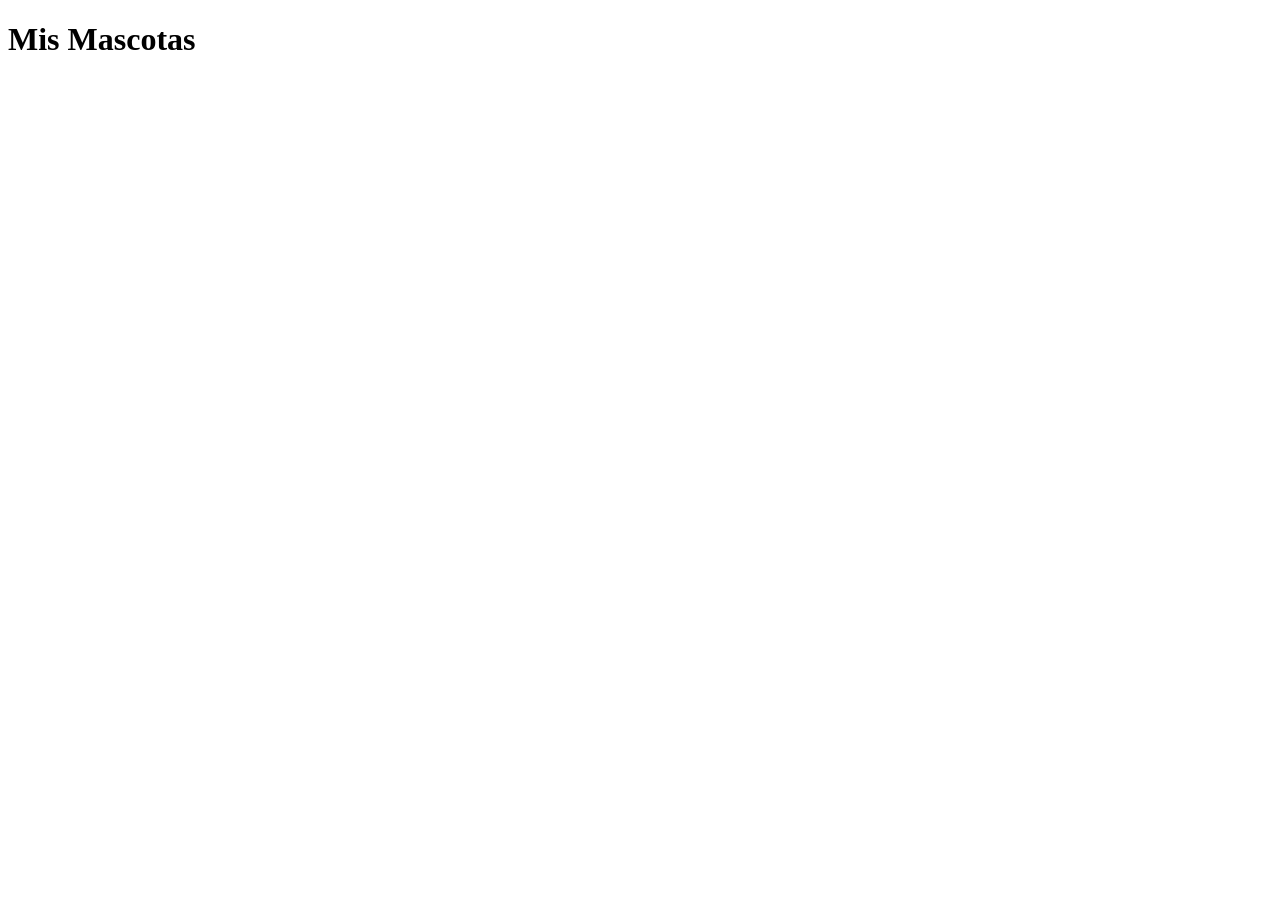
==== mascotas.html @ d918975a "Update mascotas.html" ====
<!DOCTYPE html>
<html lang="en">
<head>
    <meta charset="UTF-8">
    <meta name="viewport" content="width=device-width, initial-scale=1.0">
    <title>Mis Mascotas</title>
</head>
<body>
    <header>
        <h1>Mis Mascotas</h1>
    </header>

    <section>
        <img src="https://wallpapers.com/images/featured/imagenes-de-perros-lindos-5bx95j335o5r2np9.jpg" alt="">
    </section>

</body>
</html>
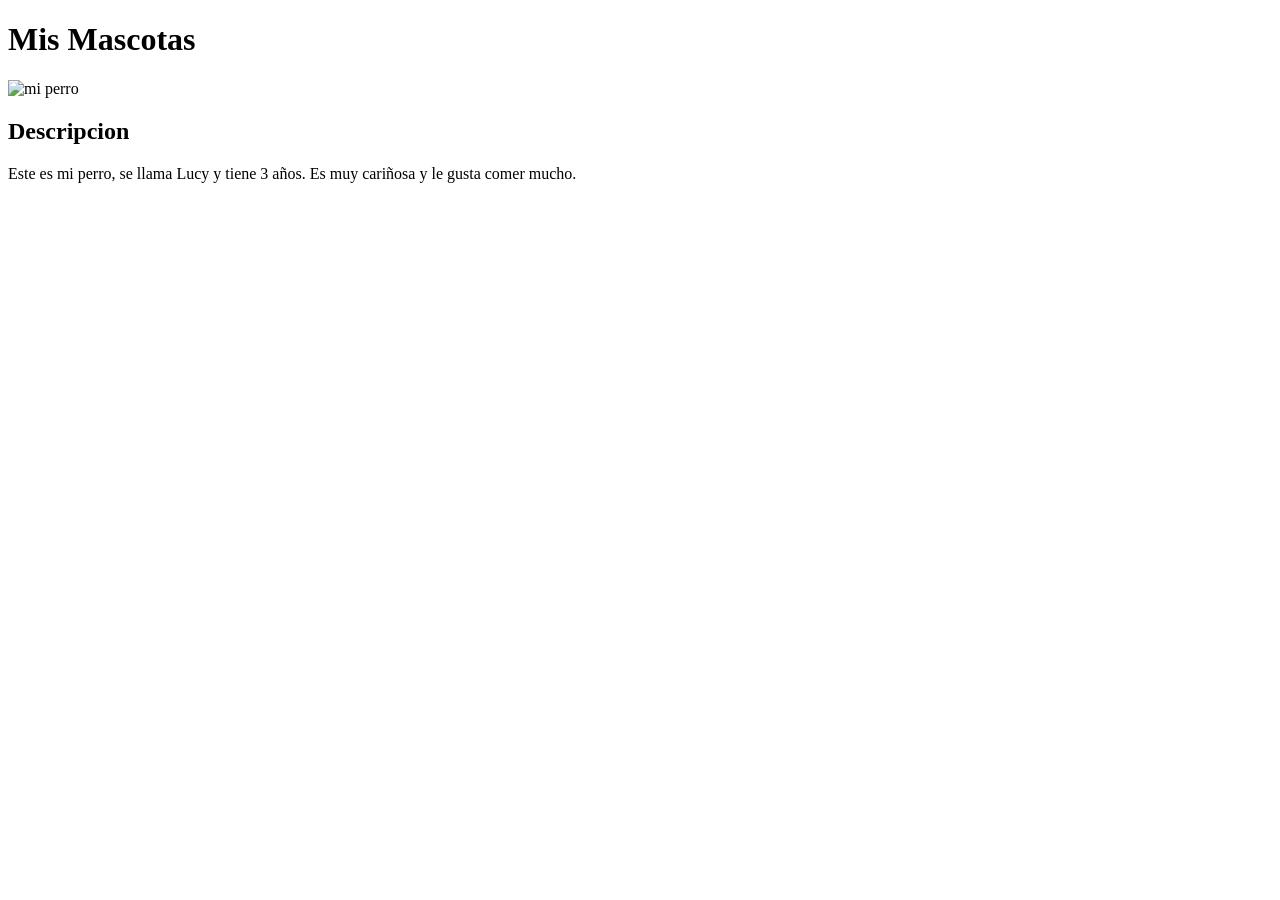
==== commit a06068db: "Update mascotas.html" ====
--- a/mascotas.html
+++ b/mascotas.html
@@ -9,9 +9,12 @@
     <header>
         <h1>Mis Mascotas</h1>
     </header>
-
-    <section>
-        <img src="https://wallpapers.com/images/featured/imagenes-de-perros-lindos-5bx95j335o5r2np9.jpg" alt="">
+    <section></article>
+        <img src="https://wallpapers.com/images/featured/imagenes-de-perros-lindos-5bx95j335o5r2np9.jpg" alt="mi perro" width="300">
+        <article>
+            <h2>Descripcion</h2>
+            <p>Este es mi perro, se llama Lucy y tiene 3 años. Es muy cariñosa y le gusta comer mucho.</p>
+        </article> 
     </section>
 
 </body>
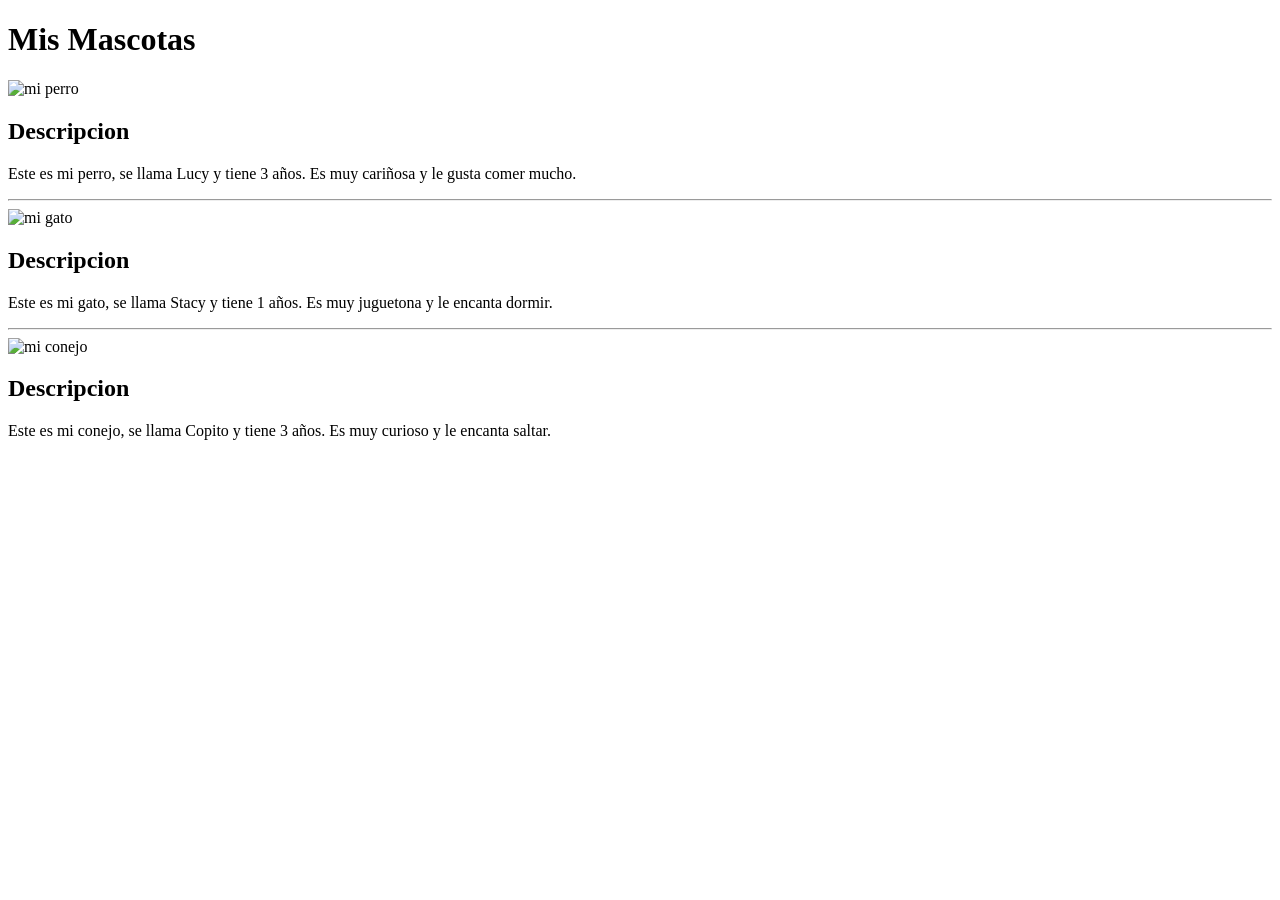
==== commit 9f88594c: "Add cat and rabbit sections to mascotas.html Added descriptions and images for a cat and a rabbit." ====
--- a/mascotas.html
+++ b/mascotas.html
@@ -9,13 +9,25 @@
     <header>
         <h1>Mis Mascotas</h1>
     </header>
+
     <section></article>
         <img src="https://wallpapers.com/images/featured/imagenes-de-perros-lindos-5bx95j335o5r2np9.jpg" alt="mi perro" width="300">
         <article>
             <h2>Descripcion</h2>
             <p>Este es mi perro, se llama Lucy y tiene 3 años. Es muy cariñosa y le gusta comer mucho.</p>
-        </article> 
+        </article>
+        <hr>
+        <img src="https://cdn.create.vista.com/api/media/small/2846910/stock-photo-baby-cat-portrait" alt="mi gato" width="300">
+        <article>
+            <h2>Descripcion</h2>
+            <p>Este es mi gato, se llama Stacy y tiene 1 años. Es muy juguetona y le encanta dormir.</p>
+        </article>
+        <hr>
+        <img src="https://w0.peakpx.com/wallpaper/147/457/HD-wallpaper-cute-rabbit-cute-forest-rabbit-bunny.jpg" alt="mi conejo" width="300">
+        <article>
+            <h2>Descripcion</h2>
+            <p>Este es mi conejo, se llama Copito y tiene 3 años. Es muy curioso y le encanta saltar.</p>
+        </article>
     </section>
-
 </body>
 </html>
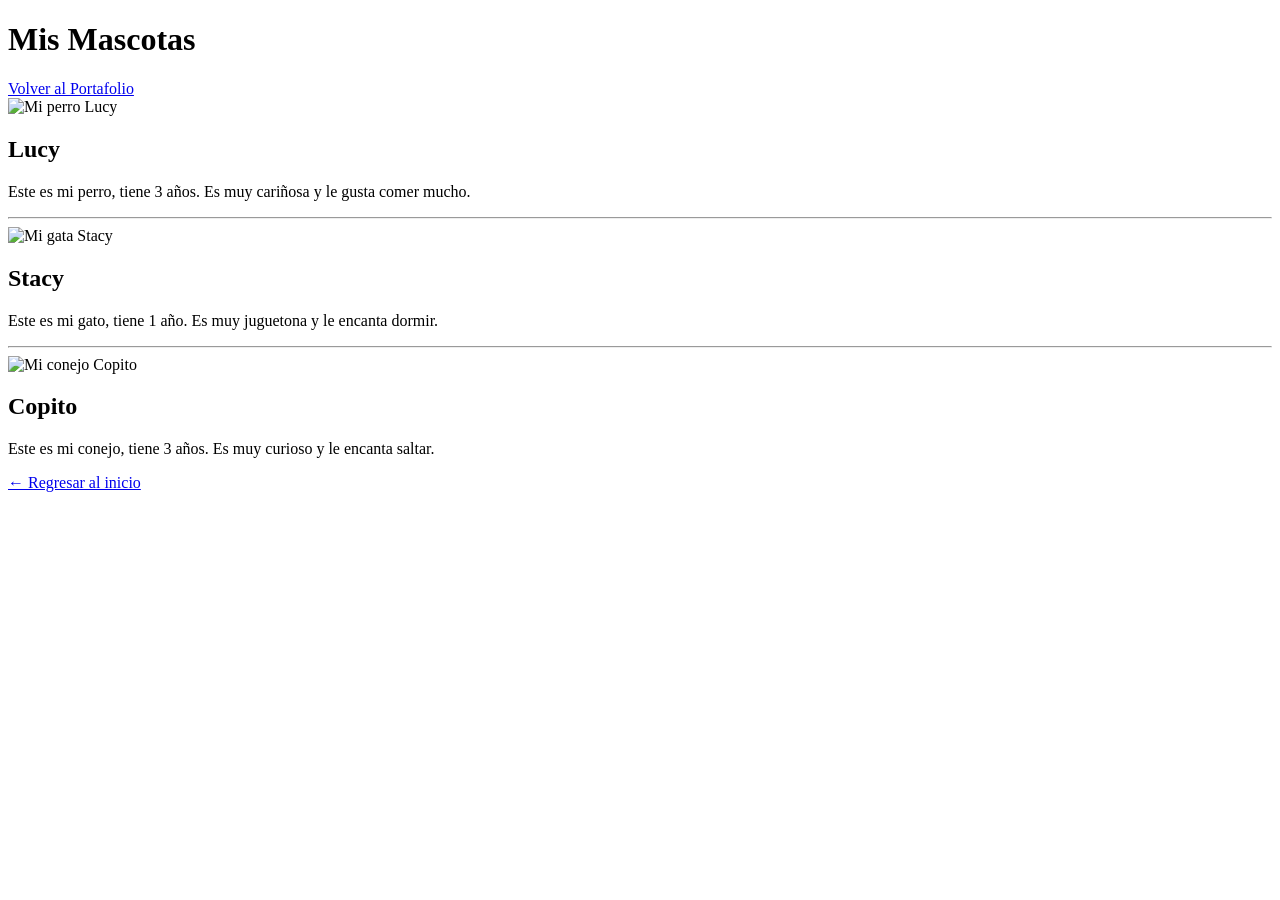
==== commit 4b706b72: "Refactor mascotas.html with new structure and content Updated the HTML structure, changed language t" ====
--- a/mascotas.html
+++ b/mascotas.html
@@ -1,33 +1,45 @@
 <!DOCTYPE html>
-<html lang="en">
+<html lang="es">
 <head>
     <meta charset="UTF-8">
     <meta name="viewport" content="width=device-width, initial-scale=1.0">
     <title>Mis Mascotas</title>
+    <link rel="stylesheet" href="styles.css">
 </head>
 <body>
     <header>
         <h1>Mis Mascotas</h1>
+        <nav>
+            <a href="index.html">Volver al Portafolio</a>
+        </nav>
     </header>
 
-    <section></article>
-        <img src="https://wallpapers.com/images/featured/imagenes-de-perros-lindos-5bx95j335o5r2np9.jpg" alt="mi perro" width="300">
-        <article>
-            <h2>Descripcion</h2>
-            <p>Este es mi perro, se llama Lucy y tiene 3 años. Es muy cariñosa y le gusta comer mucho.</p>
-        </article>
-        <hr>
-        <img src="https://cdn.create.vista.com/api/media/small/2846910/stock-photo-baby-cat-portrait" alt="mi gato" width="300">
-        <article>
-            <h2>Descripcion</h2>
-            <p>Este es mi gato, se llama Stacy y tiene 1 años. Es muy juguetona y le encanta dormir.</p>
-        </article>
-        <hr>
-        <img src="https://w0.peakpx.com/wallpaper/147/457/HD-wallpaper-cute-rabbit-cute-forest-rabbit-bunny.jpg" alt="mi conejo" width="300">
-        <article>
-            <h2>Descripcion</h2>
-            <p>Este es mi conejo, se llama Copito y tiene 3 años. Es muy curioso y le encanta saltar.</p>
-        </article>
-    </section>
+    <main>
+        <section>
+            <article>
+                <img src="https://wallpapers.com/images/featured/imagenes-de-perros-lindos-5bx95j335o5r2np9.jpg" alt="Mi perro Lucy" width="300">
+                <h2>Lucy</h2>
+                <p>Este es mi perro, tiene 3 años. Es muy cariñosa y le gusta comer mucho.</p>
+            </article>
+            <hr>
+
+            <article>
+                <img src="https://cdn.create.vista.com/api/media/small/2846910/stock-photo-baby-cat-portrait" alt="Mi gata Stacy" width="300">
+                <h2>Stacy</h2>
+                <p>Este es mi gato, tiene 1 año. Es muy juguetona y le encanta dormir.</p>
+            </article>
+            <hr>
+
+            <article>
+                <img src="https://w0.peakpx.com/wallpaper/147/457/HD-wallpaper-cute-rabbit-cute-forest-rabbit-bunny.jpg" alt="Mi conejo Copito" width="300">
+                <h2>Copito</h2>
+                <p>Este es mi conejo, tiene 3 años. Es muy curioso y le encanta saltar.</p>
+            </article>
+        </section>
+    </main>
+
+    <footer>
+        <p><a href="index.html">← Regresar al inicio</a></p>
+    </footer>
 </body>
 </html>
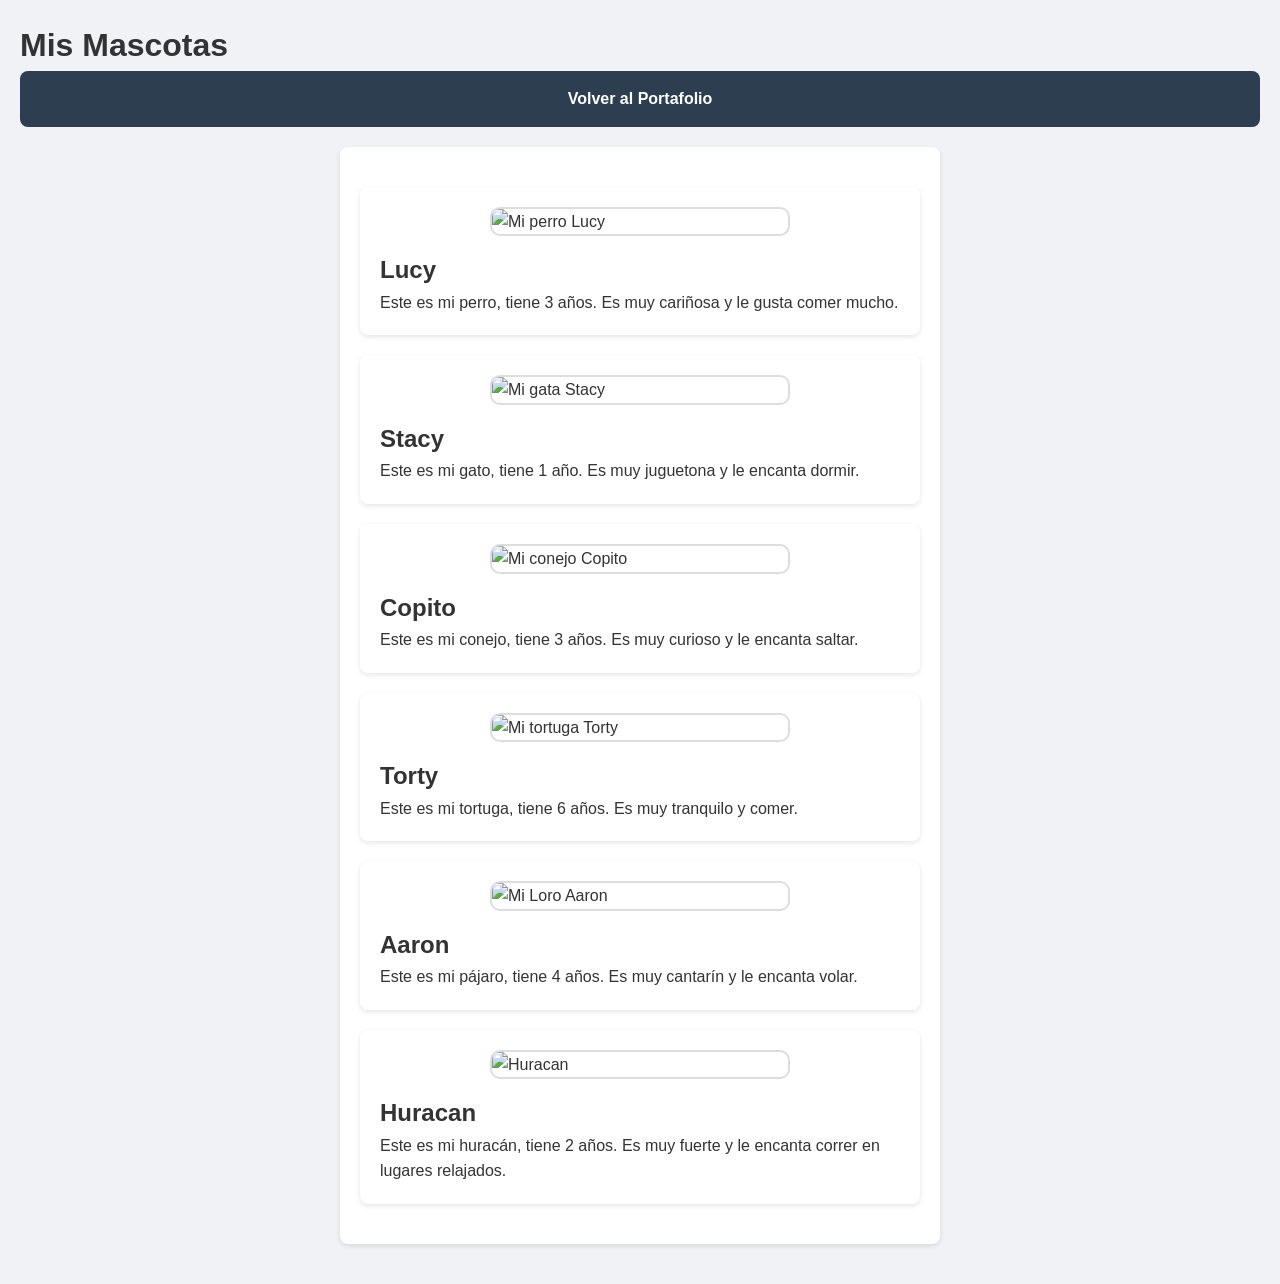
==== commit 8b95c27d: "Update mascotas.html" ====
--- a/mascotas.html
+++ b/mascotas.html
@@ -15,31 +15,43 @@
     </header>
 
     <main>
-        <section>
+        <section class ="galeria-mascotas">
             <article>
                 <img src="https://wallpapers.com/images/featured/imagenes-de-perros-lindos-5bx95j335o5r2np9.jpg" alt="Mi perro Lucy" width="300">
                 <h2>Lucy</h2>
                 <p>Este es mi perro, tiene 3 años. Es muy cariñosa y le gusta comer mucho.</p>
             </article>
-            <hr>
 
             <article>
                 <img src="https://cdn.create.vista.com/api/media/small/2846910/stock-photo-baby-cat-portrait" alt="Mi gata Stacy" width="300">
                 <h2>Stacy</h2>
                 <p>Este es mi gato, tiene 1 año. Es muy juguetona y le encanta dormir.</p>
             </article>
-            <hr>
 
             <article>
                 <img src="https://w0.peakpx.com/wallpaper/147/457/HD-wallpaper-cute-rabbit-cute-forest-rabbit-bunny.jpg" alt="Mi conejo Copito" width="300">
                 <h2>Copito</h2>
                 <p>Este es mi conejo, tiene 3 años. Es muy curioso y le encanta saltar.</p>
             </article>
+            
+             <article>
+                <img src="https://zoobarcelona.cat/sites/default/files/animal/2016-12/Aldabrachelys%20gigantea2.jpg" alt="Mi tortuga Torty" width="300">
+                <h2>Torty</h2>
+                <p>Este es mi tortuga, tiene 6 años. Es muy tranquilo y comer.</p>
+            </article>
+            
+             <article>
+                <img src="https://cdn.download.ams.birds.cornell.edu/api/v2/asset/95481341/1200" alt="Mi Loro Aaron" width="300">
+                <h2>Aaron</h2>
+                <p>Este es mi pájaro, tiene 4 años. Es muy cantarín y le encanta volar.</p>
+            </article>
+        <article>
+            <img src="https://static.bainet.es/clip/1d60af71-495e-439b-85b5-df8fdf361689_source-aspect-ratio_1600w_0.jpg" alt="Huracan" width="300">
+            <h2>Huracan</h2>
+            <p>Este es mi huracán, tiene 2 años. Es muy fuerte y le encanta correr en lugares relajados.</p> 
+        </article>
         </section>
     </main>
 
-    <footer>
-        <p><a href="index.html">← Regresar al inicio</a></p>
-    </footer>
 </body>
 </html>
--- a/styles.css
+++ b/styles.css
@@ -0,0 +1,79 @@
+* {
+    margin: 0;
+    padding: 0;
+    box-sizing: border-box;
+    font-family: sans-serif;
+}
+
+body {
+    background-color: #f0f2f5;
+    color: #333;
+    line-height: 1.6;
+    padding: 20px;
+}
+
+section, article {
+    background: white;
+    max-width: 600px;
+    margin: 20px auto;
+    padding: 20px;
+    border-radius: 8px;
+    box-shadow: 0 2px 5px rgba(0,0,0,0.1);
+}
+
+nav {
+    background: #2c3e50;
+    padding: 15px;
+    text-align: center;
+    border-radius: 8px;
+}
+
+nav ul {
+    list-style: none;
+}
+
+nav ul li {
+    display: inline;
+    margin: 0 10px;
+}
+
+nav a {
+    color: white;
+    text-decoration: none;
+    font-weight: bold;
+}
+
+nav a:hover {
+    color: #3498db;
+}
+
+img {
+    display: block;
+    margin: 0 auto 15px;
+    border-radius: 10px;
+    border: 2px solid #ddd;
+}
+
+form {
+    display: flex;
+    flex-direction: column;
+}
+
+input {
+    margin-bottom: 10px;
+    padding: 8px;
+    border: 1px solid #ccc;
+    border-radius: 4px;
+}
+
+input[type="submit"] {
+    background-color: #27ae60;
+    color: white;
+    border: none;
+    cursor: pointer;
+    font-weight: bold;
+}
+
+input[type="submit"]:hover {
+    background-color: #219150;
+  }
